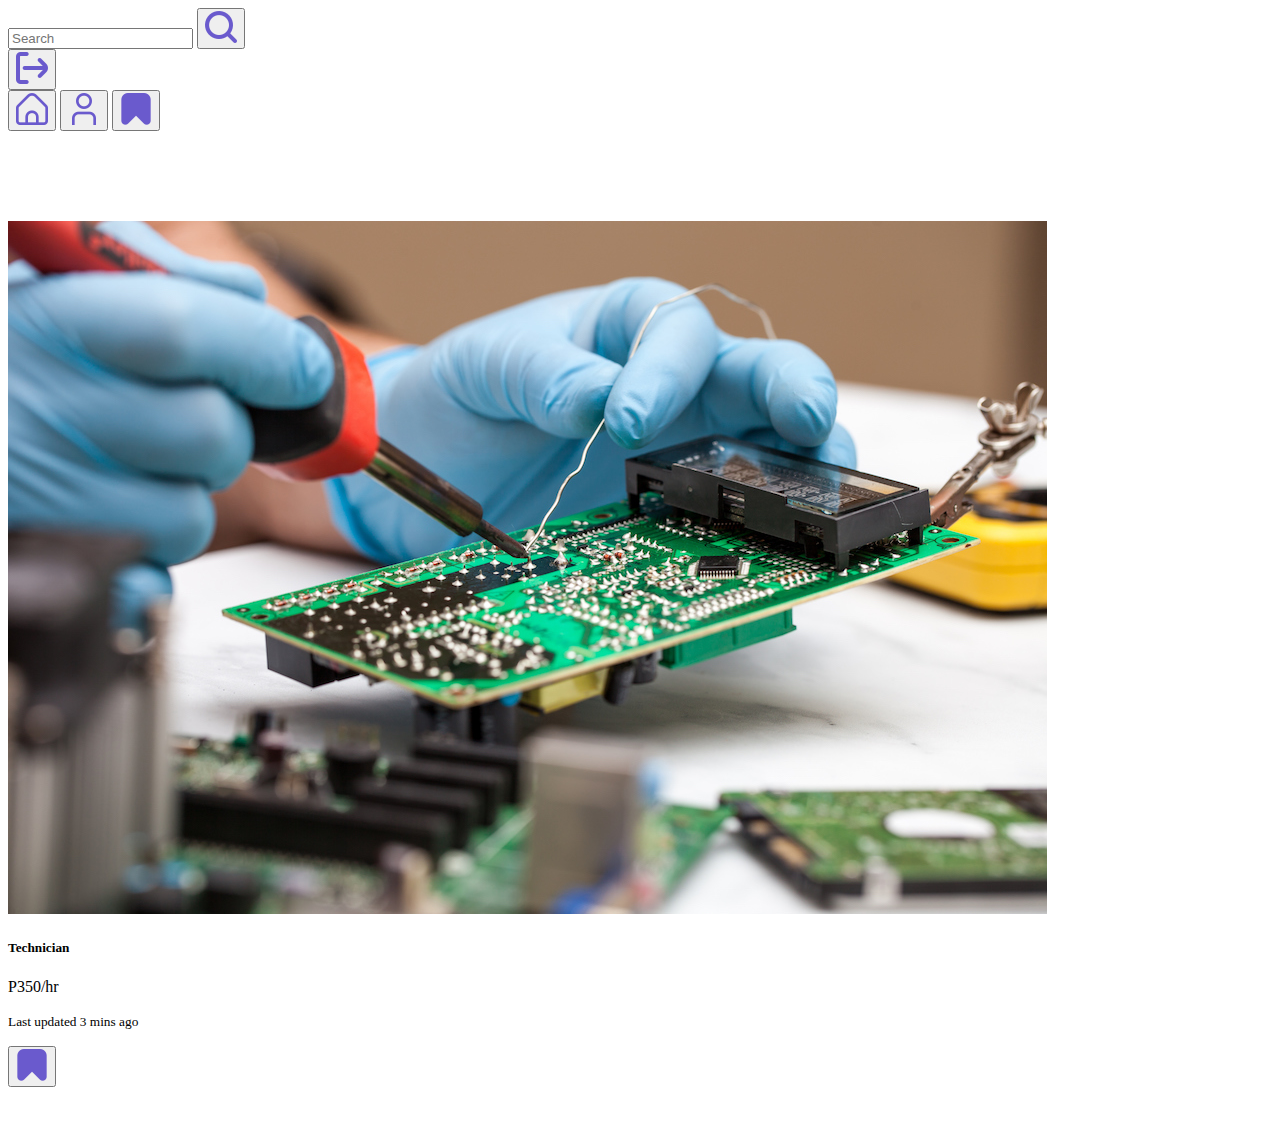
==== src/fav.html @ 0d9c9a6e "first commit" ====
<!DOCTYPE html>
<html lang="en">
  <head>
    <meta charset="UTF-8" />
    <meta name="viewport" content="width=device-width, initial-scale=1.0" />
    <title>Document</title>

    <link rel="stylesheet" href="/assets/css/bootstrap.min.css" />
    <link rel="stylesheet" href="/css/css/master.css" />
    <link rel="stylesheet" href="/css/css/home.css" />

    <script type="module" src="./js/system/home.js"></script>
  </head>
  <body>
    <nav class="navbar bg-body-tertiary fixed-top container-fluid bg">
      <div class="col-10 container-fluid">
        <form class="col d-flex" role="search">
          <input
            class="form-control me-2"
            type="search"
            placeholder="Search"
            aria-label="Search"
          />
          <button class="unstyled-button p-1" id="srch" type="submit">
            <img src="assets/imgs/search.png" />
          </button>
        </form>
        <a class="col-1 ps-2" href="#" id="btn_signout"
          ><button class="unstyled-button">
            <img src="assets/imgs/signout.png" /></button
        ></a>
      </div>
      <div class="col-10 container-fluid pt-1">
        <a href="home.html"
          ><button class="unstyled-button">
            <img src="assets/imgs/home.png" /></button
        ></a>
        <a href="profile.html"
          ><button class="unstyled-button">
            <img src="assets/imgs/user.png" /></button
        ></a>
        <a href="fav.html"
          ><button class="unstyled-button">
            <img src="assets/imgs/inbookmark.png" /></button
        ></a>
      </div>
    </nav>
    <br /><br /><br />
    <br />
    <br />

    <!-- Notifications -->
    <div class="alert alert-danger d-none" role="alert"></div>

    <div>
      <div class="container">
        <div class="card mb-3">
          <div class="row g-0">
            <div class="col-md-4">
              <img
                src="assets/imgs/soldering.jpg"
                class="img-fluid rounded-start"
                alt="..."
              />
            </div>
            <div class="col-md-8">
              <div class="card-body">
                <h5 class="card-title">Technician</h5>
                <p>P350/hr</p>
                <p class="card-text">
                  <small class="text-body-secondary"
                    >Last updated 3 mins ago</small
                  >
                </p>
              </div>

              <div class="col-6 card-body">
                <a href="fav.html"
                  ><button class="unstyled-button">
                    <img src="assets/imgs/inbookmark.png" /></button
                ></a>
              </div>
            </div>
          </div>
        </div>
      </div>
    </div>

    <br /><br />

    <script src="./js/capacitor-welcome.js" type="module"></script>
  </body>
</html>
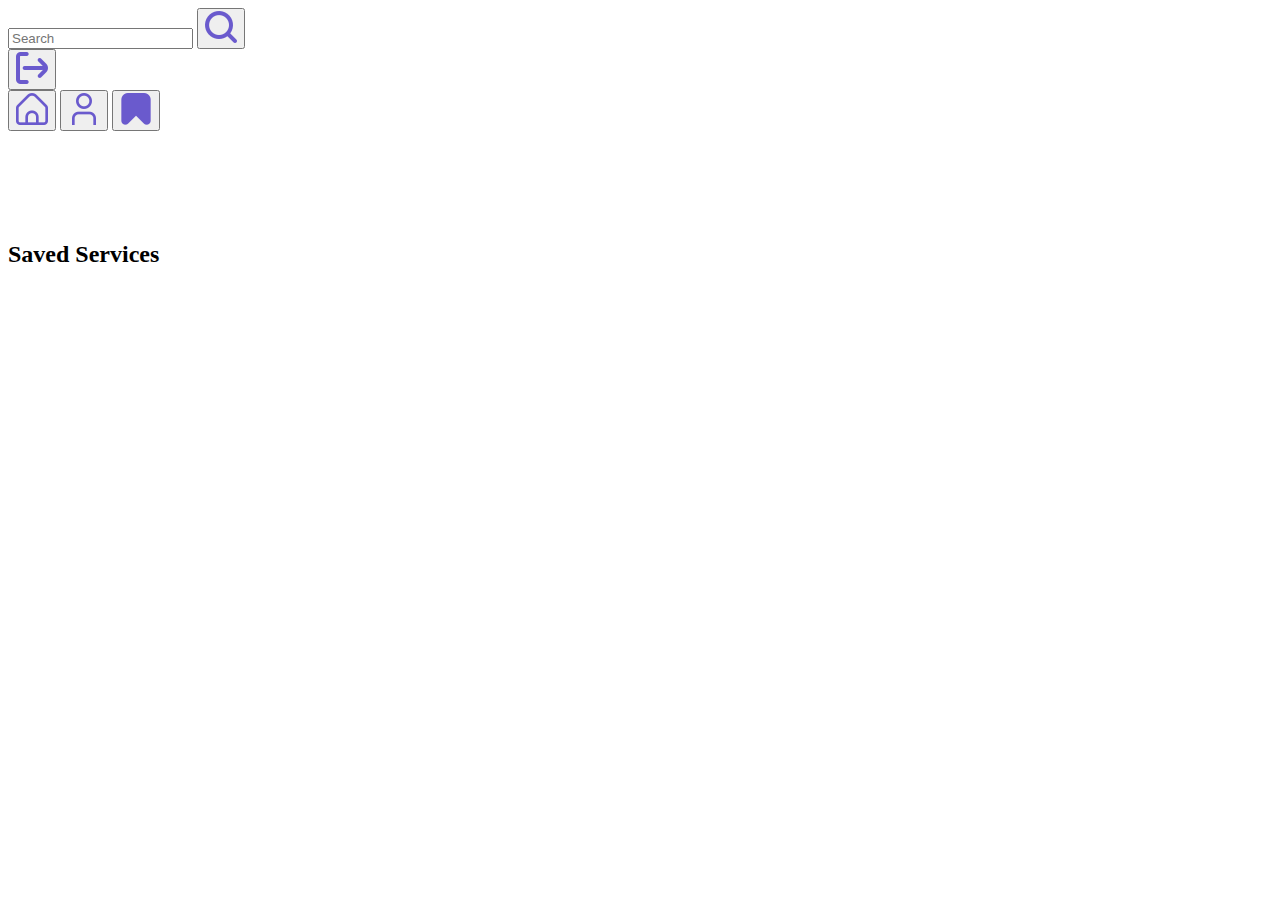
==== commit 3d012307: "commit" ====
--- a/src/fav.html
+++ b/src/fav.html
@@ -9,7 +9,7 @@
     <link rel="stylesheet" href="/css/css/master.css" />
     <link rel="stylesheet" href="/css/css/home.css" />
 
-    <script type="module" src="./js/system/home.js"></script>
+    <script type="module" src="./js/system/fav.js"></script>
   </head>
   <body>
     <nav class="navbar bg-body-tertiary fixed-top container-fluid bg">
@@ -52,40 +52,11 @@
     <!-- Notifications -->
     <div class="alert alert-danger d-none" role="alert"></div>
 
-    <div>
-      <div class="container">
-        <div class="card mb-3">
-          <div class="row g-0">
-            <div class="col-md-4">
-              <img
-                src="assets/imgs/soldering.jpg"
-                class="img-fluid rounded-start"
-                alt="..."
-              />
-            </div>
-            <div class="col-md-8">
-              <div class="card-body">
-                <h5 class="card-title">Technician</h5>
-                <p>P350/hr</p>
-                <p class="card-text">
-                  <small class="text-body-secondary"
-                    >Last updated 3 mins ago</small
-                  >
-                </p>
-              </div>
-
-              <div class="col-6 card-body">
-                <a href="fav.html"
-                  ><button class="unstyled-button">
-                    <img src="assets/imgs/inbookmark.png" /></button
-                ></a>
-              </div>
-            </div>
-          </div>
-        </div>
-      </div>
+    <!-- Saved Services Section -->
+    <div class="container mt-5">
+      <h2>Saved Services</h2>
+      <div id="saved_services"></div>
     </div>
-
     <br /><br />
 
     <script src="./js/capacitor-welcome.js" type="module"></script>
